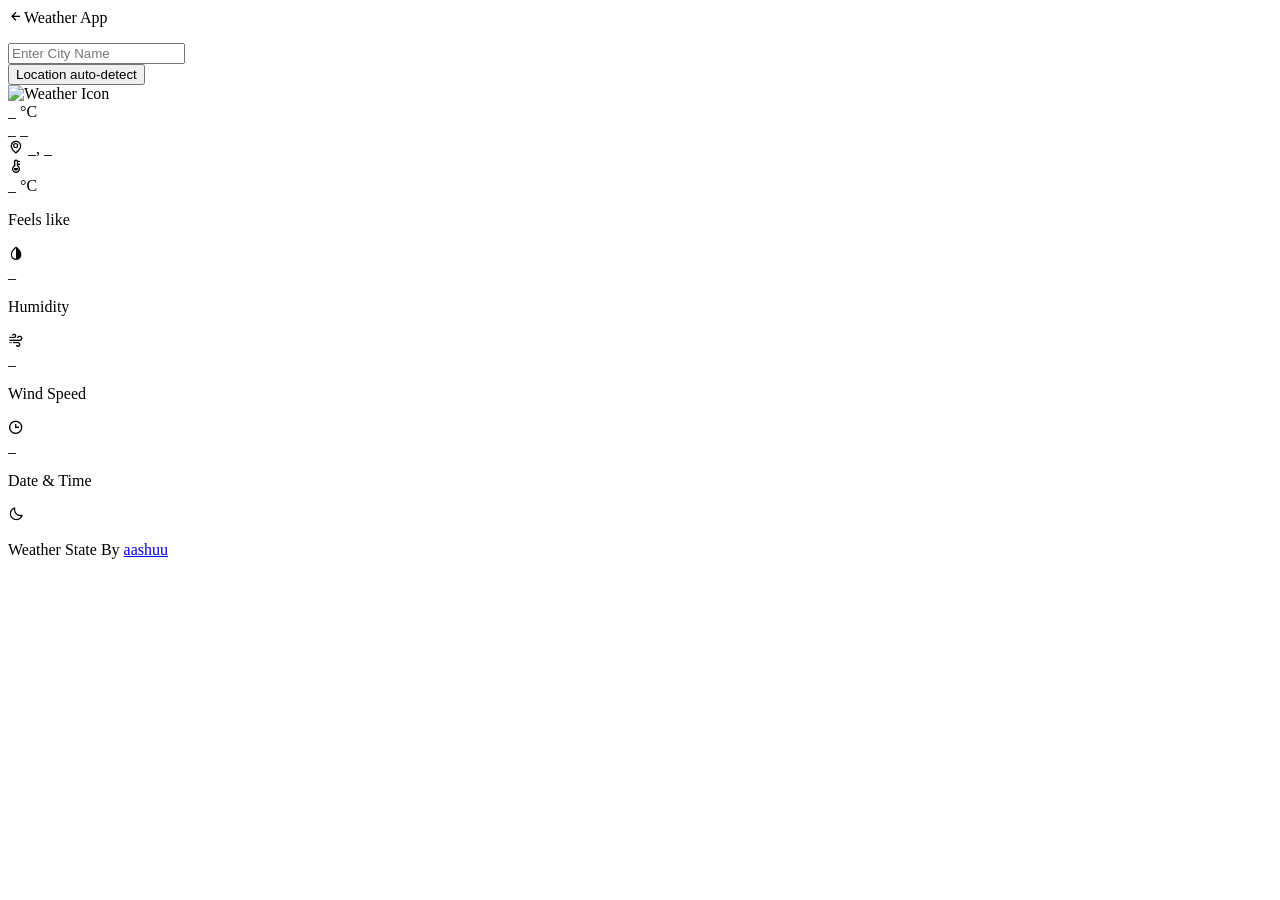
==== index.html @ 8a8ad530 "Update index.html" ====
<!DOCTYPE html>
<html lang="en" dir="ltr">
<head>
  <meta charset="utf-8" />
  <link rel="stylesheet" href="css/style.css" />
  <meta name="viewport" content="width=device-width, initial-scale=1.0" />
  <!-- Linking BoxIcon for Icon -->
  <link href="https://unpkg.com/boxicons@2.0.9/css/boxicons.min.css" rel="stylesheet" />
  <!-- Favicon -->
  <link rel="icon" href="icons/icon3.png" />
  <title>Weather State</title>
</head>
<body>
  <!-- Main content -->
  <div class="wrapper">
    <div class="container">
  </div>
    <header><i class="bx bx-left-arrow-alt"></i>Weather App</header>
    <section class="input-part">
      <p class="info-txt"></p>
      <div class="content">
        <input
          type="text"
          spellcheck="false"
          placeholder="Enter City Name"
          required
        />
        <div class="separator"></div>
        <button>Location auto-detect</button>
      </div>
    </section>
    <section class="weather-part">
      <img src="" alt="Weather Icon" />
      <div class="temp">
        <span class="numb">_</span>
        <span class="deg">°</span>C
      </div>
      <div class="weather">_ _</div>
      <div class="location">
        <i class="bx bx-map"></i>
        <span>_, _</span>
      </div>
      <div class="bottom-details">
        <div class="column feels">
          <i class="bx bxs-thermometer"></i>
          <div class="details">
            <div class="temp">
              <span class="numb-2">_</span>
              <span class="deg">°</span>C
            </div>
            <p>Feels like</p>
          </div>
        </div>
        <div class="column humidity">
          <i class="bx bxs-droplet-half"></i>
          <div class="details">
            <span>_</span>
            <p>Humidity</p>
          </div>
        </div>
        <div class="column wind">
          <i class="bx bx-wind"></i>
          <div class="details">
            <span>_</span>
            <p>Wind Speed</p>
          </div>
        </div>
        <div class="column date-time">
          <i class="bx bx-time"></i>
          <div class="details">
            <span>_</span>
            <p>Date & Time</p>
          </div>
        </div>
      </div>
    </section>
    <!-- Chart.js -->
  <script src="./js/chart.umd.min.js"></script>

  <!-- Canvas for Weather Chart -->
  

    <!-- Forecast for Next 7 Days -->
    <section class="forecast" hidden>
      <section class="charts" id="chartSection">
        <canvas id="weatherChart"></canvas>
      </section>
      <div class="forecast-details"></div>
    </section>
  </div>
  <!-- Dark mode toggle -->
  <div class="dark-mode">
    <span class="dark-mode-btn">
      <i class="bx bx-moon"></i>
    </span>
  </div>
  <!-- Color picker -->
  <div class="color-palette">
    <span class="theme-color"></span>
    <span class="theme-color"></span>
    <span class="theme-color"></span>
    <span class="theme-color"></span>
    <span class="theme-color"></span>
    <span class="theme-color"></span>
    <span class="theme-color"></span>
    <span class="theme-color"></span>
    <span class="theme-color"></span>
  </div>
  <section class="copyright">
    <p>
      Weather State By <a href="https://github.com/codeaashu" target="_blank">aashuu</a>
    </p>
  </section>
  <!-- Scripts -->
  <script src="js/script.js"></script>
  <script>
    // Get references to DOM elements
    const detectBtn = document.querySelector('.input-part button');
    const backIcon = document.getElementById('backIcon');
    
    // Add click event listener to detectBtn
    detectBtn.addEventListener('click', () => {
      // Toggle visibility of forecastSection
      const forecastSection = document.querySelector('.forecast');
      forecastSection.removeAttribute('hidden');
      
      // Call function to update chart (if needed)
      updateChart(); // Replace with your chart update function
    });
    
    // Add click event listener to backIcon
    backIcon.addEventListener('click', () => {
      // Reload the page
      location.reload();
    });
  </script>
  
</body>
</html>
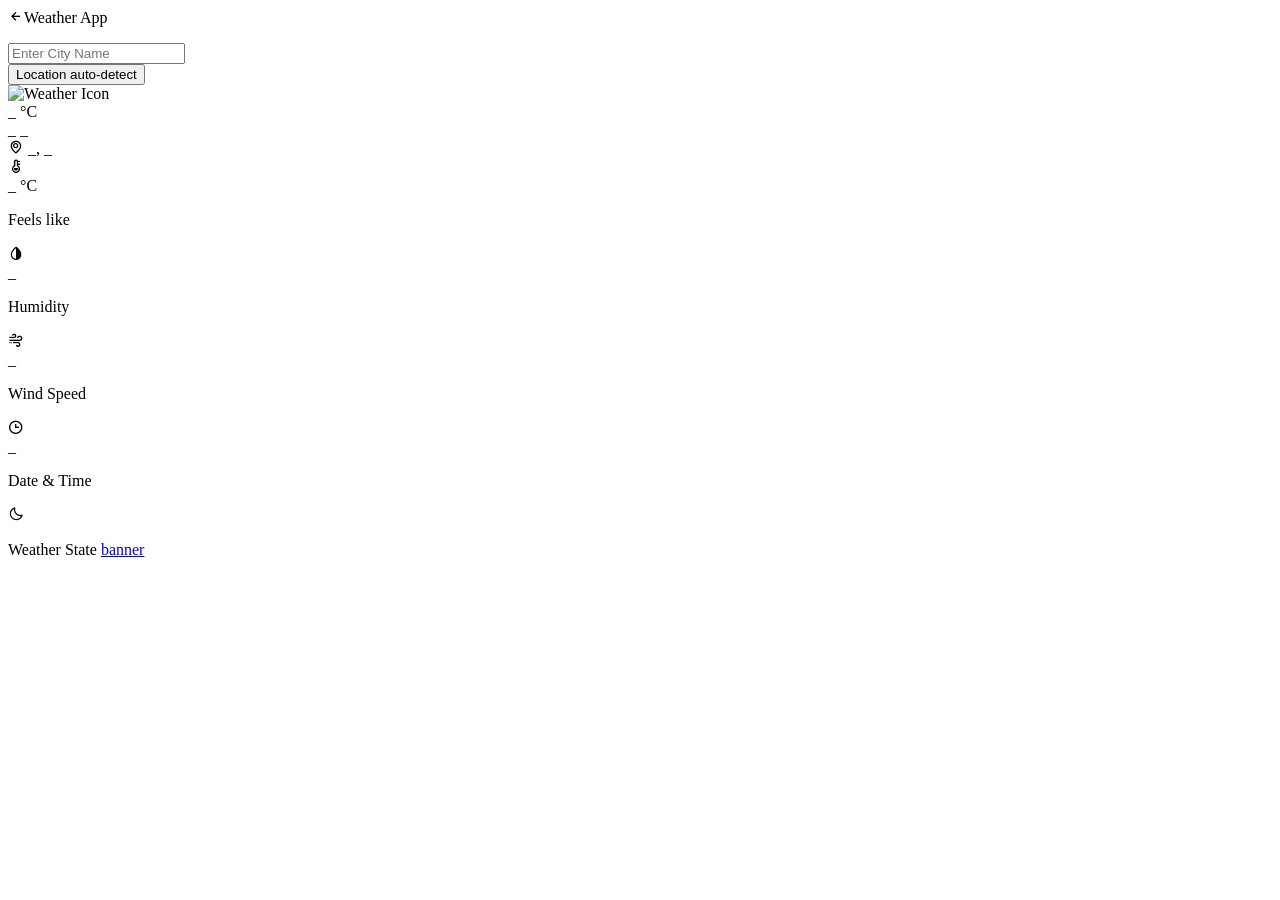
==== commit 8baebb4e: "Update index.html" ====
--- a/index.html
+++ b/index.html
@@ -108,7 +108,7 @@
   </div>
   <section class="copyright">
     <p>
-      Weather State By <a href="https://github.com/codeaashu" target="_blank">aashuu</a>
+      Weather State <a href="https://github.com/codeaashu" target="_blank">banner</a>
     </p>
   </section>
   <!-- Scripts -->
